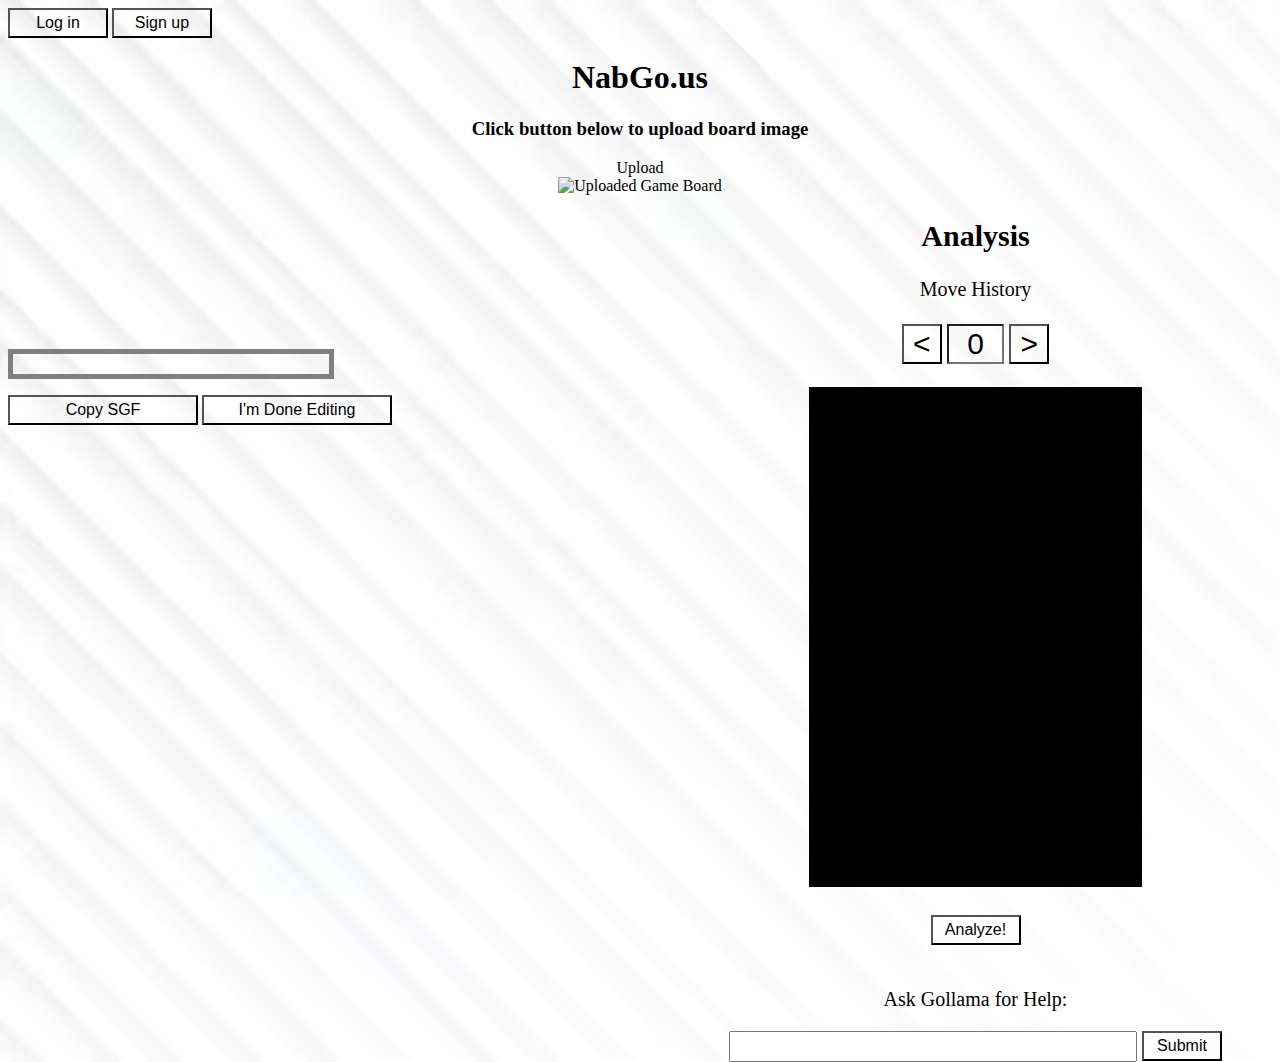
==== website/index.html @ d9181293 "got rid of a bit of duplicate code" ====
<!DOCTYPE html>
<script src="perspective-transform.min.js"></script>
<script src="go-game-renderer.js"></script>
<script src="front-end.js"></script>
<!-- <meta http-equiv="refresh" content="0; url=https://camerondugan.com/"/>-->
<head>
	<title>NabGo.us</title>
	<!-- for speed when loaded soon after start? -->
	<link rel="preload" href="assets/boardBG.jpg" as="image" />
	<link rel="preload" href="assets/b.png" as="image" />
	<link rel="preload" href="assets/w.png" as="image" />
	<link rel="preload" href="assets/w1.png" as="image" />
	<link rel="preload" href="assets/w2.png" as="image" />
	<link rel="preload" href="assets/w3.png" as="image" />
	<link rel="preload" href="assets/w4.png" as="image" />
	<link rel="preload" href="assets/w5.png" as="image" />
	<link rel="preload" href="assets/w6.png" as="image" />
	<link rel="preload" href="assets/w7.png" as="image" />
	<link rel="preload" href="assets/w8.png" as="image" />
	<link rel="preload" href="assets/w9.png" as="image" />
	<link rel="preload" href="assets/w10.png" as="image" />
	<link rel="preload" href="assets/w11.png" as="image" />
	<link rel="preload" href="assets/w12.png" as="image" />
	<link rel="preload" href="assets/w13.png" as="image" />
	<link rel="preload" href="assets/w14.png" as="image" />
	<link rel="preload" href="assets/w15.png" as="image" />
	<link rel="preload" href="assets/blackBox.png" as="image" />
	<link rel="apple-touch-icon" sizes="180x180" href="/apple-touch-icon.png" />
	<link rel="icon" type="image/png" sizes="32x32" href="/favicon-32x32.png" />
	<link rel="icon" type="image/png" sizes="16x16" href="/favicon-16x16.png" />
	<link rel="manifest" href="/site.webmanifest" />
	<link rel="stylesheet" type="text/css" href="minimal.css" />
</head>

<body onload = init_board()>
	<div style="display: none">
		<img id="board-bg" alt="board-bg" src="assets/boardBG.jpg" />
		<img id="black-stone" alt="black-stone" src="assets/b.png" />
		<img id="white-stone0" alt="white-stone0" src="assets/w.png" />
		<img id="white-stone1" alt="white-stone1" src="assets/w1.png" />
		<img id="white-stone2" alt="white-stone2" src="assets/w2.png" />
		<img id="white-stone3" alt="white-stone3" src="assets/w3.png" />
		<img id="white-stone4" alt="white-stone4" src="assets/w4.png" />
		<img id="white-stone5" alt="white-stone5" src="assets/w5.png" />
		<img id="white-stone6" alt="white-stone6" src="assets/w6.png" />
		<img id="white-stone7" alt="white-stone7" src="assets/w7.png" />
		<img id="white-stone8" alt="white-stone8" src="assets/w8.png" />
		<img id="white-stone9" alt="white-stone9" src="assets/w9.png" />
		<img id="white-stone10" alt="white-stone10" src="assets/w10.png" />
		<img id="white-stone11" alt="white-stone11" src="assets/w11.png" />
		<img id="white-stone12" alt="white-stone12" src="assets/w12.png" />
		<img id="white-stone13" alt="white-stone13" src="assets/w13.png" />
		<img id="white-stone14" alt="white-stone14" src="assets/w14.png" />
		<img id="white-stone15" alt="white-stone15" src="assets/w15.png" />
	</div>

  <div style="text-align: left">
    <button onclick="window.location.href = 'https://b.nabgo.us/ui/signin'" style = "background-color : transparent; height : 30px; width: 100px; font-size: medium;">
      Log in
    </button>
    <button onclick="window.location.href = 'https://b.nabgo.us/ui/signup'" style = "background-color : transparent; height : 30px; width: 100px; font-size: medium;">
      Sign up
    </button>
  </div>

  <div class="main">
    <div style="text-align: center; background-color : transparent;">
      <h1>NabGo.us</h1>
      <h3>Click button below to upload board image</h3>
			      <form method="post" enctype="multipart/form-data">
				        <input type="file" id="file" 				name="file" accept="image/*" onchange="loadImage(event)" style="display: none" 	/>
        <label for="file" style="cursor: pointer; background-color : transparent;;">Upload</label>
			      </form>
      <img src="#" id="output" alt="Uploaded Game Board" width="100%" />
    </div>

		<script type = "text/javascript">
		function updateMove(increment)
		{
			var input = document.getElementById("HTMLmove");
			var inputValue = input.value;
			inputValue = parseInt(inputValue);
			inputValue += increment;

			if(inputValue < 0)
			{
				inputValue = 0;
			}

			document.getElementById("HTMLmove").value = inputValue;
		}
		</script>

		<div style= "float: right ; margin-right: 50px ; font-size: 20px">
			<div style= "text-align: center">

			<h2>Analysis</h2>
			Move History

			<br><br>

			<button onclick = "updateMove(-1)" style = "width : 40px ; height : 40px ; font-size : 30px;"> < </button> <!--The red < is not an error, that's the button text-->

			<input type = "text" id = "HTMLmove" value = "0" onchange = "updateMove(0)" style = "font-size : 30px ; text-align: center ; width: 10% ; background-color : transparent;"/>

			<button onclick = "updateMove(1)" style = "width : 40px ; height : 40px ; font-size : 30px;"> > </button>

			<br><br>

			<img src = "assets/blackBox.png" alt = "a black box" width = 333px height = 500px>

			<br><br>
			
			<button onclick = "analyzeCurrentBoard()" style = "background-color : transparent; height : 30px; width: 90px; font-size: medium;" class = "backgroundImageButton"> Analyze! </button>

      		<br><br>
	  
			<p id = "chatOut" style = "cursor : pointer; background-color : transparent ; max-width : 500px ; word-wrap : break-word ;">Ask Gollama for Help: </p>

			<input type = "text" id = "chat" name = "chat" style = "width : 400px ; height : 25px ;"/>

			<button onclick = "llamaTalk(document.getElementById('chat').value)" style = "width: 80px;">Submit</button>

			</div>
		</div>

    <canvas id="go-game" style="max-width: 100%; max-height: 100%; object-fit: contain;"></canvas>
  </div>
  <div class="analysis">
    <div id="winrate-bar"
      style="align-items: right; width: 25%; height: 20px; border-style: solid; border-width: 5px; border-color: gray;">
    </div>
    <p id="analysis-stats"></p>
  </div>
  <button onclick = "getSGF(placedStones)">Copy SGF </button>
  <button onclick = "play() ; unloadImage()">I'm Done Editing</button>
</body>
---- website/minimal.css ----
body 
{
	caret-color: transparent; /* remove text cursor */
	background-image:  url("assets/goPicture4.png");
	background-size: cover;
}

.backgroundImageButton
{	
	/*background-image: "assets/blackSquareWhiteBorderBlackBorder.png";
	background-size: 8000px 4000px;*/
}

button 
{
	background-color : transparent ; 
	height : 30px ; 
	width: 190px ;
	font-size: medium ;
}
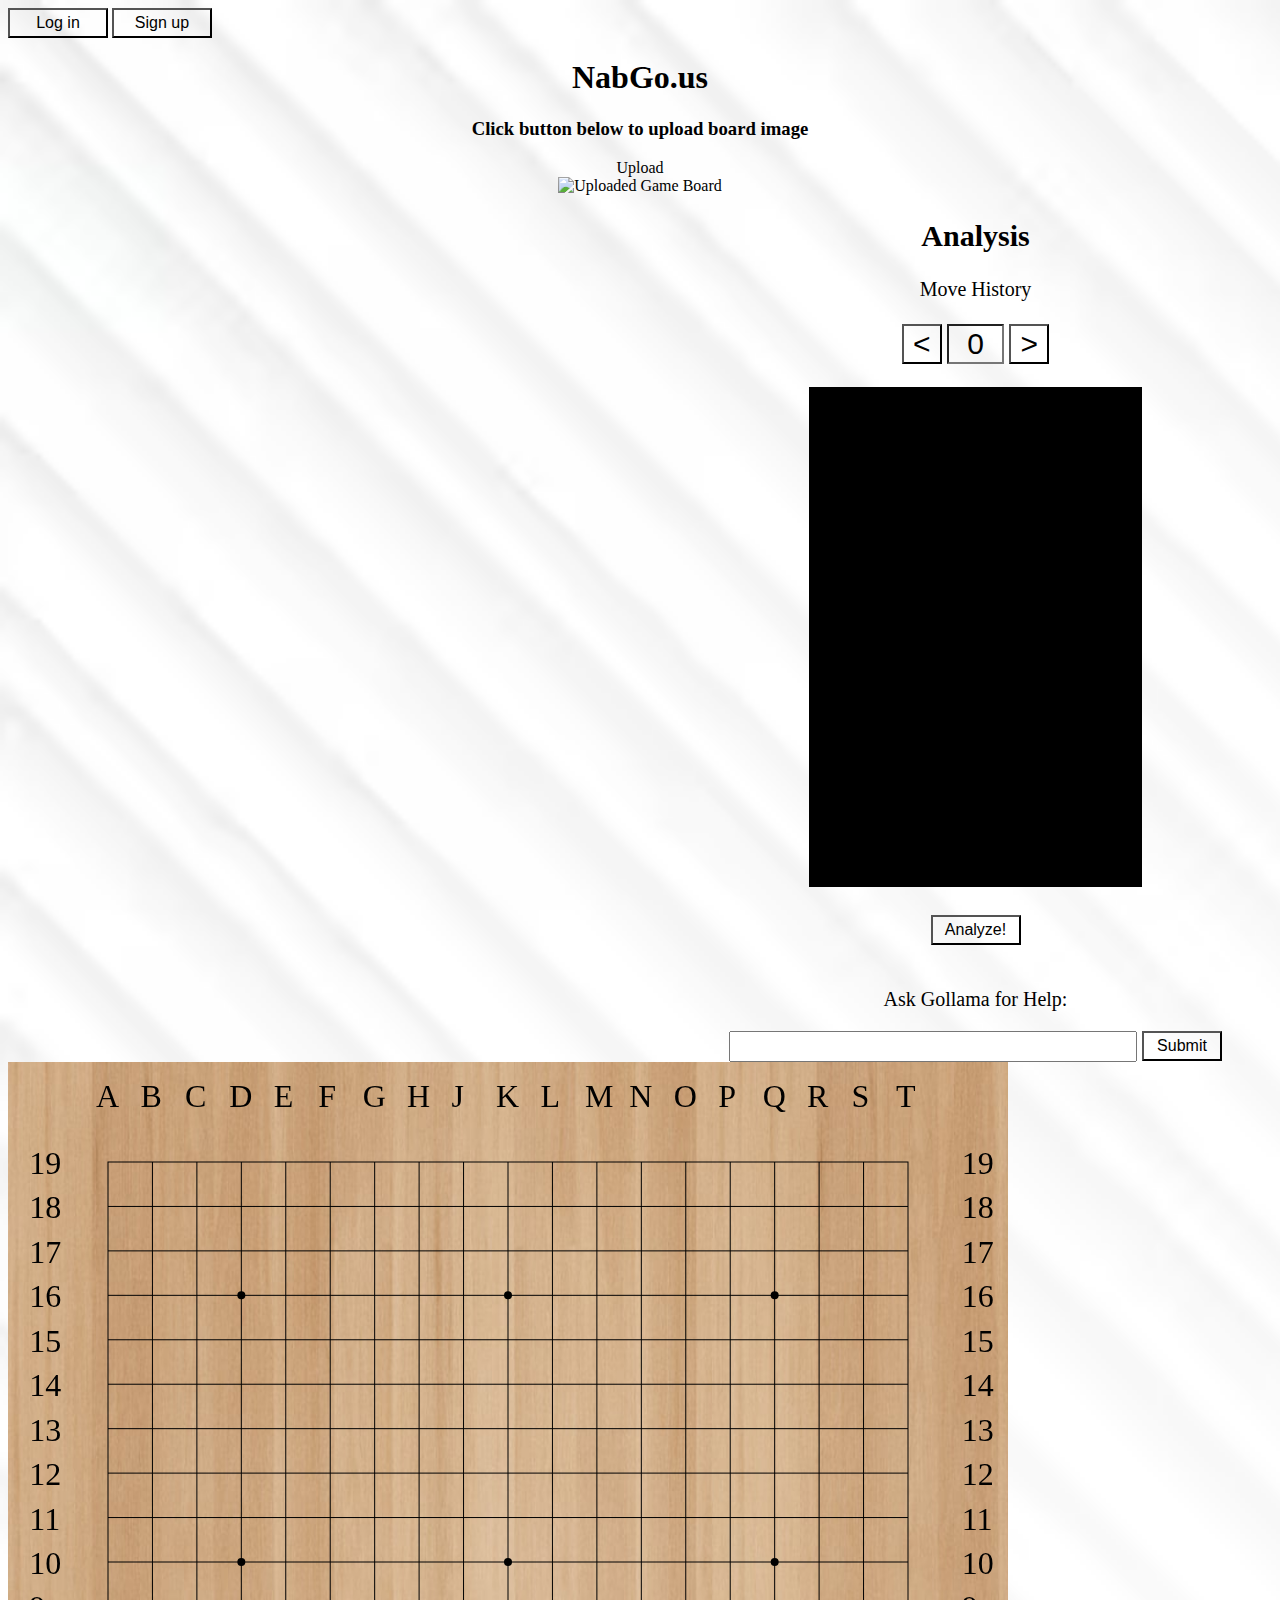
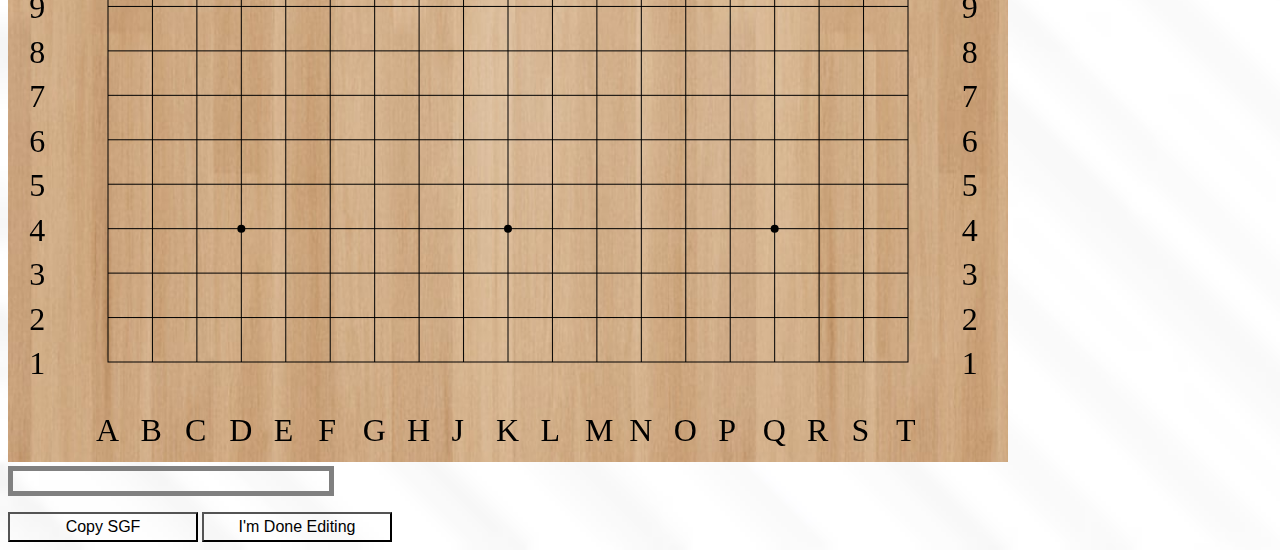
==== commit ae7f96b5: "Merge branch 'main' of https://github.com/camerondugan/NabGo" ====
--- a/website/index.html
+++ b/website/index.html
@@ -2,6 +2,7 @@
 <script src="perspective-transform.min.js"></script>
 <script src="go-game-renderer.js"></script>
 <script src="front-end.js"></script>
+<script src="analysis.js"></script>
 <!-- <meta http-equiv="refresh" content="0; url=https://camerondugan.com/"/>-->
 <head>
 	<title>NabGo.us</title>
@@ -74,23 +75,6 @@
       <img src="#" id="output" alt="Uploaded Game Board" width="100%" />
     </div>
 
-		<script type = "text/javascript">
-		function updateMove(increment)
-		{
-			var input = document.getElementById("HTMLmove");
-			var inputValue = input.value;
-			inputValue = parseInt(inputValue);
-			inputValue += increment;
-
-			if(inputValue < 0)
-			{
-				inputValue = 0;
-			}
-
-			document.getElementById("HTMLmove").value = inputValue;
-		}
-		</script>
-
 		<div style= "float: right ; margin-right: 50px ; font-size: 20px">
 			<div style= "text-align: center">
 
@@ -99,25 +83,25 @@
 
 			<br><br>
 
-			<button onclick = "updateMove(-1)" style = "width : 40px ; height : 40px ; font-size : 30px;"> < </button> <!--The red < is not an error, that's the button text-->
+			<button onclick = "updateNumMoves(-1)" style = "width : 40px ; height : 40px ; font-size : 30px;"> < </button> <!--The red < is not an error, that's the button text-->
 
-			<input type = "text" id = "HTMLmove" value = "0" onchange = "updateMove(0)" style = "font-size : 30px ; text-align: center ; width: 10% ; background-color : transparent;"/>
+			<input type = "string" id = "HTMLmove" onchange = "updateNumMoves(0)" style = "font-size : 30px ; text-align: center ; width: 10% ; background-color : transparent;"/>
 
-			<button onclick = "updateMove(1)" style = "width : 40px ; height : 40px ; font-size : 30px;"> > </button>
+			<button onclick = "updateNumMoves(1)" style = "width : 40px ; height : 40px ; font-size : 30px;"> > </button>
 
 			<br><br>
 
 			<img src = "assets/blackBox.png" alt = "a black box" width = 333px height = 500px>
 
 			<br><br>
-			
+
 			<button onclick = "analyzeCurrentBoard()" style = "background-color : transparent; height : 30px; width: 90px; font-size: medium;" class = "backgroundImageButton"> Analyze! </button>
 
       		<br><br>
-	  
+
 			<p id = "chatOut" style = "cursor : pointer; background-color : transparent ; max-width : 500px ; word-wrap : break-word ;">Ask Gollama for Help: </p>
 
-			<input type = "text" id = "chat" name = "chat" style = "width : 400px ; height : 25px ;"/>
+			<input onchange="llamaTalk(document.getElementById('chat').value)" type = "text" id = "chat" name = "chat" style = "width : 400px ; height : 25px ;"/>
 
 			<button onclick = "llamaTalk(document.getElementById('chat').value)" style = "width: 80px;">Submit</button>
 
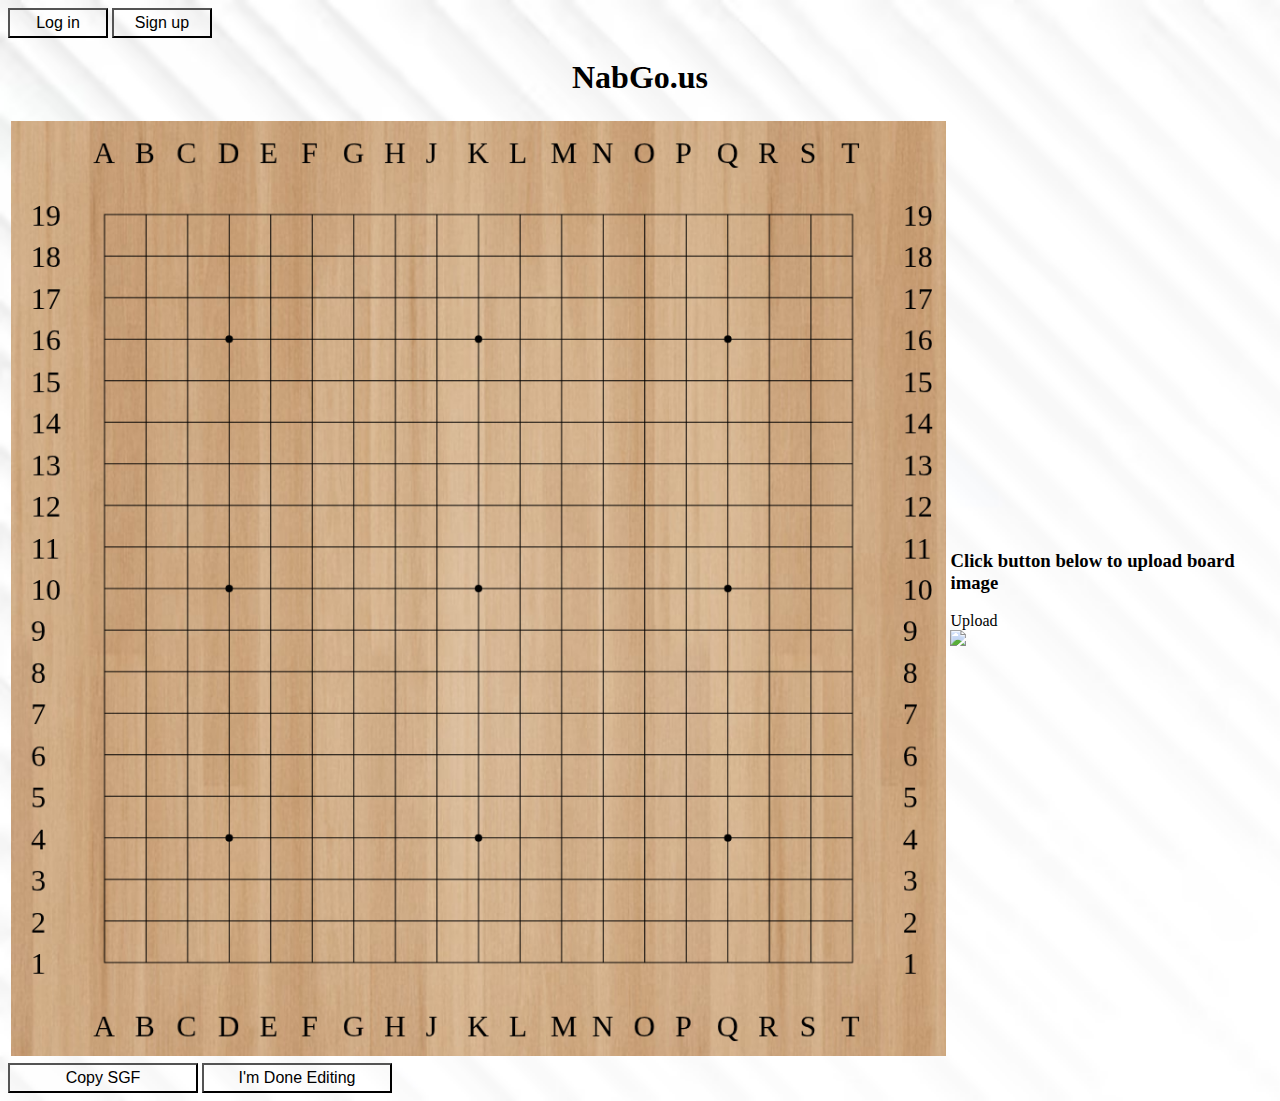
==== commit 0c621091: "Put front end elements in table for cleaner display. More formatting still to be done. Edit button r" ====
--- a/website/index.html
+++ b/website/index.html
@@ -5,87 +5,100 @@
 <script src="analysis.js"></script>
 <!-- <meta http-equiv="refresh" content="0; url=https://camerondugan.com/"/>-->
 <head>
-	<title>NabGo.us</title>
-	<!-- for speed when loaded soon after start? -->
-	<link rel="preload" href="assets/boardBG.jpg" as="image" />
-	<link rel="preload" href="assets/b.png" as="image" />
-	<link rel="preload" href="assets/w.png" as="image" />
-	<link rel="preload" href="assets/w1.png" as="image" />
-	<link rel="preload" href="assets/w2.png" as="image" />
-	<link rel="preload" href="assets/w3.png" as="image" />
-	<link rel="preload" href="assets/w4.png" as="image" />
-	<link rel="preload" href="assets/w5.png" as="image" />
-	<link rel="preload" href="assets/w6.png" as="image" />
-	<link rel="preload" href="assets/w7.png" as="image" />
-	<link rel="preload" href="assets/w8.png" as="image" />
-	<link rel="preload" href="assets/w9.png" as="image" />
-	<link rel="preload" href="assets/w10.png" as="image" />
-	<link rel="preload" href="assets/w11.png" as="image" />
-	<link rel="preload" href="assets/w12.png" as="image" />
-	<link rel="preload" href="assets/w13.png" as="image" />
-	<link rel="preload" href="assets/w14.png" as="image" />
-	<link rel="preload" href="assets/w15.png" as="image" />
-	<link rel="preload" href="assets/blackBox.png" as="image" />
-	<link rel="apple-touch-icon" sizes="180x180" href="/apple-touch-icon.png" />
-	<link rel="icon" type="image/png" sizes="32x32" href="/favicon-32x32.png" />
-	<link rel="icon" type="image/png" sizes="16x16" href="/favicon-16x16.png" />
-	<link rel="manifest" href="/site.webmanifest" />
-	<link rel="stylesheet" type="text/css" href="minimal.css" />
+  <title>NabGo.us</title>
+  <!-- for speed when loaded soon after start? -->
+  <link rel="preload" href="assets/boardBG.jpg" as="image" />
+  <link rel="preload" href="assets/b.png" as="image" />
+  <link rel="preload" href="assets/w.png" as="image" />
+  <link rel="preload" href="assets/w1.png" as="image" />
+  <link rel="preload" href="assets/w2.png" as="image" />
+  <link rel="preload" href="assets/w3.png" as="image" />
+  <link rel="preload" href="assets/w4.png" as="image" />
+  <link rel="preload" href="assets/w5.png" as="image" />
+  <link rel="preload" href="assets/w6.png" as="image" />
+  <link rel="preload" href="assets/w7.png" as="image" />
+  <link rel="preload" href="assets/w8.png" as="image" />
+  <link rel="preload" href="assets/w9.png" as="image" />
+  <link rel="preload" href="assets/w10.png" as="image" />
+  <link rel="preload" href="assets/w11.png" as="image" />
+  <link rel="preload" href="assets/w12.png" as="image" />
+  <link rel="preload" href="assets/w13.png" as="image" />
+  <link rel="preload" href="assets/w14.png" as="image" />
+  <link rel="preload" href="assets/w15.png" as="image" />
+  <link rel="preload" href="assets/blackBox.png" as="image" />
+  <link rel="apple-touch-icon" sizes="180x180" href="/apple-touch-icon.png" />
+  <link rel="icon" type="image/png" sizes="32x32" href="/favicon-32x32.png" />
+  <link rel="icon" type="image/png" sizes="16x16" href="/favicon-16x16.png" />
+  <link rel="manifest" href="/site.webmanifest" />
+  <link rel="stylesheet" type="text/css" href="minimal.css" />
 </head>
 
-<body onload = init_board()>
-	<div style="display: none">
-		<img id="board-bg" alt="board-bg" src="assets/boardBG.jpg" />
-		<img id="black-stone" alt="black-stone" src="assets/b.png" />
-		<img id="white-stone0" alt="white-stone0" src="assets/w.png" />
-		<img id="white-stone1" alt="white-stone1" src="assets/w1.png" />
-		<img id="white-stone2" alt="white-stone2" src="assets/w2.png" />
-		<img id="white-stone3" alt="white-stone3" src="assets/w3.png" />
-		<img id="white-stone4" alt="white-stone4" src="assets/w4.png" />
-		<img id="white-stone5" alt="white-stone5" src="assets/w5.png" />
-		<img id="white-stone6" alt="white-stone6" src="assets/w6.png" />
-		<img id="white-stone7" alt="white-stone7" src="assets/w7.png" />
-		<img id="white-stone8" alt="white-stone8" src="assets/w8.png" />
-		<img id="white-stone9" alt="white-stone9" src="assets/w9.png" />
-		<img id="white-stone10" alt="white-stone10" src="assets/w10.png" />
-		<img id="white-stone11" alt="white-stone11" src="assets/w11.png" />
-		<img id="white-stone12" alt="white-stone12" src="assets/w12.png" />
-		<img id="white-stone13" alt="white-stone13" src="assets/w13.png" />
-		<img id="white-stone14" alt="white-stone14" src="assets/w14.png" />
-		<img id="white-stone15" alt="white-stone15" src="assets/w15.png" />
-	</div>
+<body onload="init_board()">
+  <div style="display: none">
+    <img id="board-bg" alt="board-bg" src="assets/boardBG.jpg" />
+    <img id="black-stone" alt="black-stone" src="assets/b.png" />
+    <img id="white-stone0" alt="white-stone0" src="assets/w.png" />
+    <img id="white-stone1" alt="white-stone1" src="assets/w1.png" />
+    <img id="white-stone2" alt="white-stone2" src="assets/w2.png" />
+    <img id="white-stone3" alt="white-stone3" src="assets/w3.png" />
+    <img id="white-stone4" alt="white-stone4" src="assets/w4.png" />
+    <img id="white-stone5" alt="white-stone5" src="assets/w5.png" />
+    <img id="white-stone6" alt="white-stone6" src="assets/w6.png" />
+    <img id="white-stone7" alt="white-stone7" src="assets/w7.png" />
+    <img id="white-stone8" alt="white-stone8" src="assets/w8.png" />
+    <img id="white-stone9" alt="white-stone9" src="assets/w9.png" />
+    <img id="white-stone10" alt="white-stone10" src="assets/w10.png" />
+    <img id="white-stone11" alt="white-stone11" src="assets/w11.png" />
+    <img id="white-stone12" alt="white-stone12" src="assets/w12.png" />
+    <img id="white-stone13" alt="white-stone13" src="assets/w13.png" />
+    <img id="white-stone14" alt="white-stone14" src="assets/w14.png" />
+    <img id="white-stone15" alt="white-stone15" src="assets/w15.png" />
+  </div>
 
   <div style="text-align: left">
-    <button onclick="window.location.href = 'https://b.nabgo.us/ui/signin'" style = "background-color : transparent; height : 30px; width: 100px; font-size: medium;">
+    <button
+      onclick="window.location.href = 'https://b.nabgo.us/ui/signin'"
+      style="width: 100px"
+    >
       Log in
     </button>
-    <button onclick="window.location.href = 'https://b.nabgo.us/ui/signup'" style = "background-color : transparent; height : 30px; width: 100px; font-size: medium;">
+    <button
+      onclick="window.location.href = 'https://b.nabgo.us/ui/signup'"
+      style="width: 100px"
+    >
       Sign up
     </button>
   </div>
 
-  <div class="main">
-    <div style="text-align: center; background-color : transparent;">
-      <h1>NabGo.us</h1>
-      <h3>Click button below to upload board image</h3>
-			      <form method="post" enctype="multipart/form-data">
-				        <input type="file" id="file" 				name="file" accept="image/*" onchange="loadImage(event)" style="display: none" 	/>
-        <label for="file" style="cursor: pointer; background-color : transparent;;">Upload</label>
-			      </form>
-      <img src="#" id="output" alt="Uploaded Game Board" width="100%" />
-    </div>
+  <h1 style="text-align: center;">NabGo.us</h1>
 
-		<div style= "float: right ; margin-right: 50px ; font-size: 20px">
-			<div style= "text-align: center">
+  <table>
+    <tr>
+      <td>
+        <canvas
+          id="go-game"
+          style="max-width: 100%; max-height: 100%; object-fit: contain"
+        ></canvas>
+      </td>
+      <td id="upload-cell">
+        <h3>Click button below to upload board image</h3>
+        <form method="post" enctype="multipart/form-data">
+          <input type="file" id="file" name="file" accept="image/*" onchange="loadImage(event)" style="display: none" />
+          <label for="file" style="cursor: pointer; background-color: transparent">Upload</label>
+        </form>
+        <img src="#" id="output" width="100%" />
+      </td>
+	  <td id="analysis-cell" style="display: none;">
+		<div style= "text-align: center">
 
 			<h2>Analysis</h2>
 			Move History
 
 			<br><br>
 
-			<button onclick = "updateNumMoves(-1)" style = "width : 40px ; height : 40px ; font-size : 30px;"> < </button> <!--The red < is not an error, that's the button text-->
+			<button onclick = "updateNumMoves(-1)" style = "width : 40px ; height : 40px ; font-size : 30px;"> < </button>
 
-			<input type = "string" id = "HTMLmove" onchange = "updateNumMoves(0)" style = "font-size : 30px ; text-align: center ; width: 10% ; background-color : transparent;"/>
+  			<input type = "string" id = "HTMLmove" onchange = "updateNumMoves(0)" style = "font-size : 30px ; text-align: center ; width: 10% ; background-color : transparent;"/>
 
 			<button onclick = "updateNumMoves(1)" style = "width : 40px ; height : 40px ; font-size : 30px;"> > </button>
 
@@ -97,6 +110,13 @@
 
 			<button onclick = "analyzeCurrentBoard()" style = "background-color : transparent; height : 30px; width: 90px; font-size: medium;" class = "backgroundImageButton"> Analyze! </button>
 
+			<br><br>
+
+			<div id="winrate-bar" style="align-items: right; height: 20px; border-style: solid; border-width: 5px; border-color: gray;">
+
+		</div>
+    	<p id="analysis-stats"></p>
+
       		<br><br>
 
 			<p id = "chatOut" style = "cursor : pointer; background-color : transparent ; max-width : 500px ; word-wrap : break-word ;">Ask Gollama for Help: </p>
@@ -105,17 +125,10 @@
 
 			<button onclick = "llamaTalk(document.getElementById('chat').value)" style = "width: 80px;">Submit</button>
 
-			</div>
 		</div>
-
-    <canvas id="go-game" style="max-width: 100%; max-height: 100%; object-fit: contain;"></canvas>
-  </div>
-  <div class="analysis">
-    <div id="winrate-bar"
-      style="align-items: right; width: 25%; height: 20px; border-style: solid; border-width: 5px; border-color: gray;">
-    </div>
-    <p id="analysis-stats"></p>
-  </div>
-  <button onclick = "getSGF(placedStones)">Copy SGF </button>
-  <button onclick = "play() ; unloadImage()">I'm Done Editing</button>
+	  </td>
+    </tr>
+  </table>
+  <button onclick="getSGF(placedStones)">Copy SGF</button>
+  <button id="edit" onclick="play() ; unloadImage(); switchRightContent();">I'm Done Editing</button>
 </body>
--- a/website/minimal.css
+++ b/website/minimal.css
@@ -17,4 +17,4 @@
 	height : 30px ; 
 	width: 190px ;
 	font-size: medium ;
-}
+}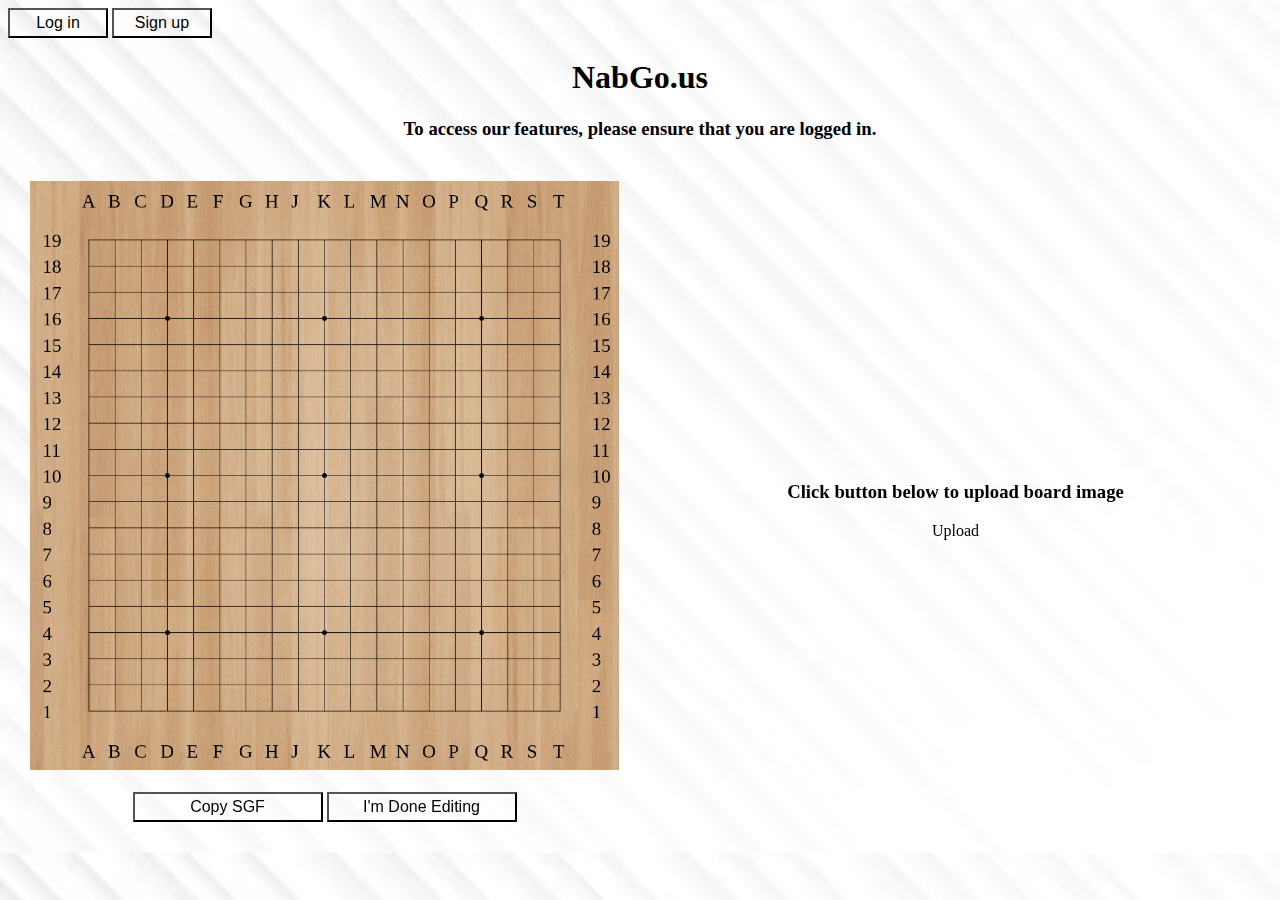
==== commit 04d74d61: "Added login instruction. Centered elements within table cells. Moved buttons to within cells. Remove" ====
--- a/website/index.html
+++ b/website/index.html
@@ -70,7 +70,9 @@
     </button>
   </div>
 
-  <h1 style="text-align: center;">NabGo.us</h1>
+  <h1>NabGo.us</h1>
+
+  <h3>To access our features, please ensure that you are logged in.</h3>
 
   <table>
     <tr>
@@ -79,6 +81,9 @@
           id="go-game"
           style="max-width: 100%; max-height: 100%; object-fit: contain"
         ></canvas>
+        <br><br>
+        <button onclick="getSGF(placedStones)">Copy SGF</button>
+        <button id="edit" onclick="play() ; unloadImage(); switchRightContent();">I'm Done Editing</button>
       </td>
       <td id="upload-cell">
         <h3>Click button below to upload board image</h3>
@@ -86,49 +91,43 @@
           <input type="file" id="file" name="file" accept="image/*" onchange="loadImage(event)" style="display: none" />
           <label for="file" style="cursor: pointer; background-color: transparent">Upload</label>
         </form>
-        <img src="#" id="output" width="100%" />
+        <img src="#" class="output hidden" id="output" />
       </td>
-	  <td id="analysis-cell" style="display: none;">
-		<div style= "text-align: center">
+      <td id="analysis-cell" style="display: none;">
+        <div style= "text-align: center">
 
-			<h2>Analysis</h2>
-			Move History
+          <h2>Analysis</h2>
+          Move History
 
-			<br><br>
+          <br><br>
 
-			<button onclick = "updateNumMoves(-1)" style = "width : 40px ; height : 40px ; font-size : 30px;"> < </button>
+          <button onclick = "updateNumMoves(-1)" style = "width : 40px ; height : 40px ; font-size : 30px;"> < </button>
 
-  			<input type = "string" id = "HTMLmove" onchange = "updateNumMoves(0)" style = "font-size : 30px ; text-align: center ; width: 10% ; background-color : transparent;"/>
+            <input type = "string" id = "HTMLmove" onchange = "updateNumMoves(0)" style = "font-size : 30px ; text-align: center ; width: 10% ; background-color : transparent;"/>
 
-			<button onclick = "updateNumMoves(1)" style = "width : 40px ; height : 40px ; font-size : 30px;"> > </button>
+          <button onclick = "updateNumMoves(1)" style = "width : 40px ; height : 40px ; font-size : 30px;"> > </button>
 
-			<br><br>
+          <br><br>
 
-			<img src = "assets/blackBox.png" alt = "a black box" width = 333px height = 500px>
+          <button onclick = "analyzeCurrentBoard()" style = "background-color : transparent; height : 30px; width: 90px; font-size: medium;" class = "backgroundImageButton"> Analyze! </button>
 
-			<br><br>
+          <br><br>
 
-			<button onclick = "analyzeCurrentBoard()" style = "background-color : transparent; height : 30px; width: 90px; font-size: medium;" class = "backgroundImageButton"> Analyze! </button>
+          <div id="winrate-bar" style="align-items: right; height: 20px; border-style: solid; border-width: 5px; border-color: gray;">
 
-			<br><br>
+        </div>
+          <p id="analysis-stats"></p>
 
-			<div id="winrate-bar" style="align-items: right; height: 20px; border-style: solid; border-width: 5px; border-color: gray;">
+              <br><br>
 
-		</div>
-    	<p id="analysis-stats"></p>
+          <p id = "chatOut" style = "text-align: center; cursor : pointer; background-color : transparent ; word-wrap : break-word ;">Ask Gollama for Help: </p>
 
-      		<br><br>
+          <input onchange="llamaTalk(document.getElementById('chat').value)" type = "text" id = "chat" name = "chat" style = "width : 400px ; height : 25px ;"/>
 
-			<p id = "chatOut" style = "cursor : pointer; background-color : transparent ; max-width : 500px ; word-wrap : break-word ;">Ask Gollama for Help: </p>
+          <button onclick = "llamaTalk(document.getElementById('chat').value)" style = "width: 80px;">Submit</button>
 
-			<input onchange="llamaTalk(document.getElementById('chat').value)" type = "text" id = "chat" name = "chat" style = "width : 400px ; height : 25px ;"/>
-
-			<button onclick = "llamaTalk(document.getElementById('chat').value)" style = "width: 80px;">Submit</button>
-
-		</div>
-	  </td>
+        </div>
+      </td>
     </tr>
   </table>
-  <button onclick="getSGF(placedStones)">Copy SGF</button>
-  <button id="edit" onclick="play() ; unloadImage(); switchRightContent();">I'm Done Editing</button>
-</body>
+</body>--- a/website/minimal.css
+++ b/website/minimal.css
@@ -17,4 +17,37 @@
 	height : 30px ; 
 	width: 190px ;
 	font-size: medium ;
+}
+
+table {
+	width: 100%;
+}
+
+td {
+	align-items: center;
+	padding: 20px;
+	width: 50%;
+	text-align: center;
+}
+
+tr {
+	width: 100%;
+}
+
+/*table, td {
+	border: 1px solid black;
+}*/
+
+h1, h3 {
+	text-align: center;
+}
+
+img.output {
+	max-width: 100%;
+	max-height: 100%;
+	object-fit: contain;
+}
+
+.hidden {
+	display: none;
 }